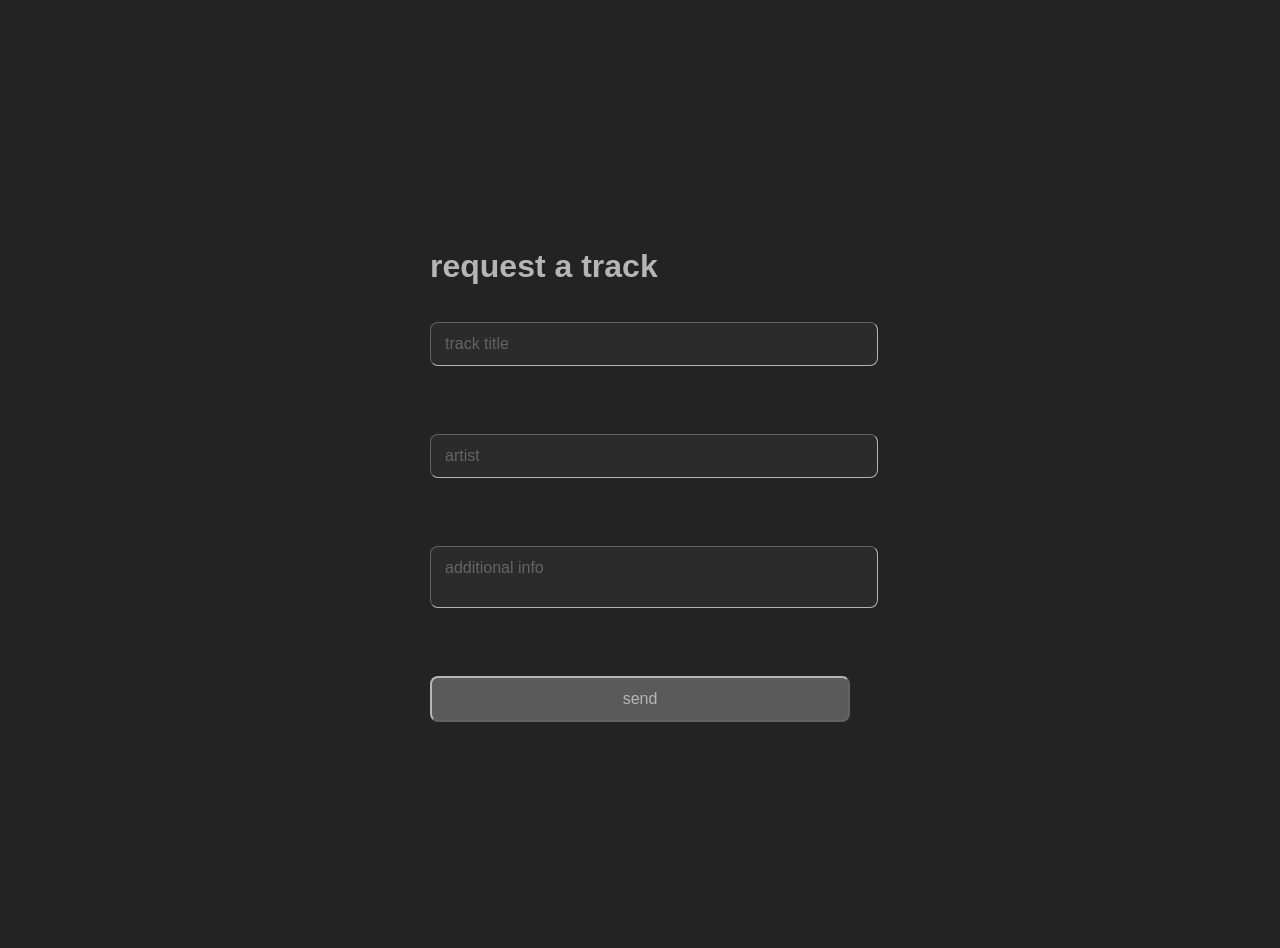
==== index.html @ 7612c914 "Update index.html" ====
<!DOCTYPE html>
<html>
    <head>
        <!-- head is for metadata-->
        <title>request a track</title>
        <link href="style.CSS" type="text/css" rel="stylesheet">
    </head>
    <body>

        
        <div class="page">
            <form action="https://formspree.io/f/mlgbygye" method="POST" class="request-form">
            <h1>request a track</h1>

            <!--label for="track title" class="label">track title</label-->
                <input type="text" name="track-title" class="input-field" placeholder="track title" required>
            <br>
            <br>
            <!--label for="artist" class="label">artist</label-->
                <input type="text" name="artist" class="input-field" placeholder="artist" required>
            <br>
            <br>
            <!--label for="additional info" class="label">additional info</label-->
                <!--div><input type="text" name="additional info" class="input-field" placeholder="additional info (remix, cover version, etc)"></div-->
                <textarea name="additional info" placeholder="additional info"></textarea>
            <br>
            <br>
            <button type="submit" value="send">send</button>
        </div>

        </form>
    </body>

</html>
---- style.CSS ----
body {
    background-color: #232323;
    font-family: Arial, Helvetica, sans-serif;
}

.page {
  min-height: 100vh;
  display: flex;
  justify-content: center;
  align-items: center;
  padding: 1rem; /* important for mobile */
}

.request-form {
    width: 100%;
    max-width: 420px; /* sweet spot for mobile + desktop */
    display: flex;
    flex-direction: column;
    gap: 1rem;
    padding: 1.5rem;
}

.request-form input,
.request-form textarea {
    color: #f3f3f3;
    width: 100%;
    font-size: 1rem;
    padding: 0.75rem;
    border-radius: 8px;
    font-family: Arial, Helvetica, sans-serif;
    background-color: #2b2b2b;
    border-color:#b5b5b5;
    border-width: 1.5px;

    padding-left: 14px;
}

h1 {
    /* text-align: center; */
    color: #b5b5b5;
    
}

.request-form button {
    color: #b5b5b5;
    background-color: #5a5a5a;
    border-color: #b5b5b5;
    width: 100%;
    font-size: 1rem;
    padding: 0.75rem;
    border-radius: 8px;
    font-family: Arial, Helvetica, sans-serif;
    
}

.request-form button:hover {
    color: #2b2b2b;
    background-color: #b5b5b5;
    border-style: inset;
    border-color: #000000
}

/*.input-field {
    background-color: #2b2b2b;
    border-color:#b5b5b5;
    border-width: 1.5px;
    color: #f3f3f3;
    padding-left: 15px;
    
}*/

.request-form input::placeholder{
    color: #646464;
} 

.request-form textarea::placeholder {
    color: #646464;
   
}

.request-form textarea {
    resize: none;
    border-style: inset;
    padding-top: 12px;
   
}

/*div {
    width: 400px;
    margin: auto;
}*/
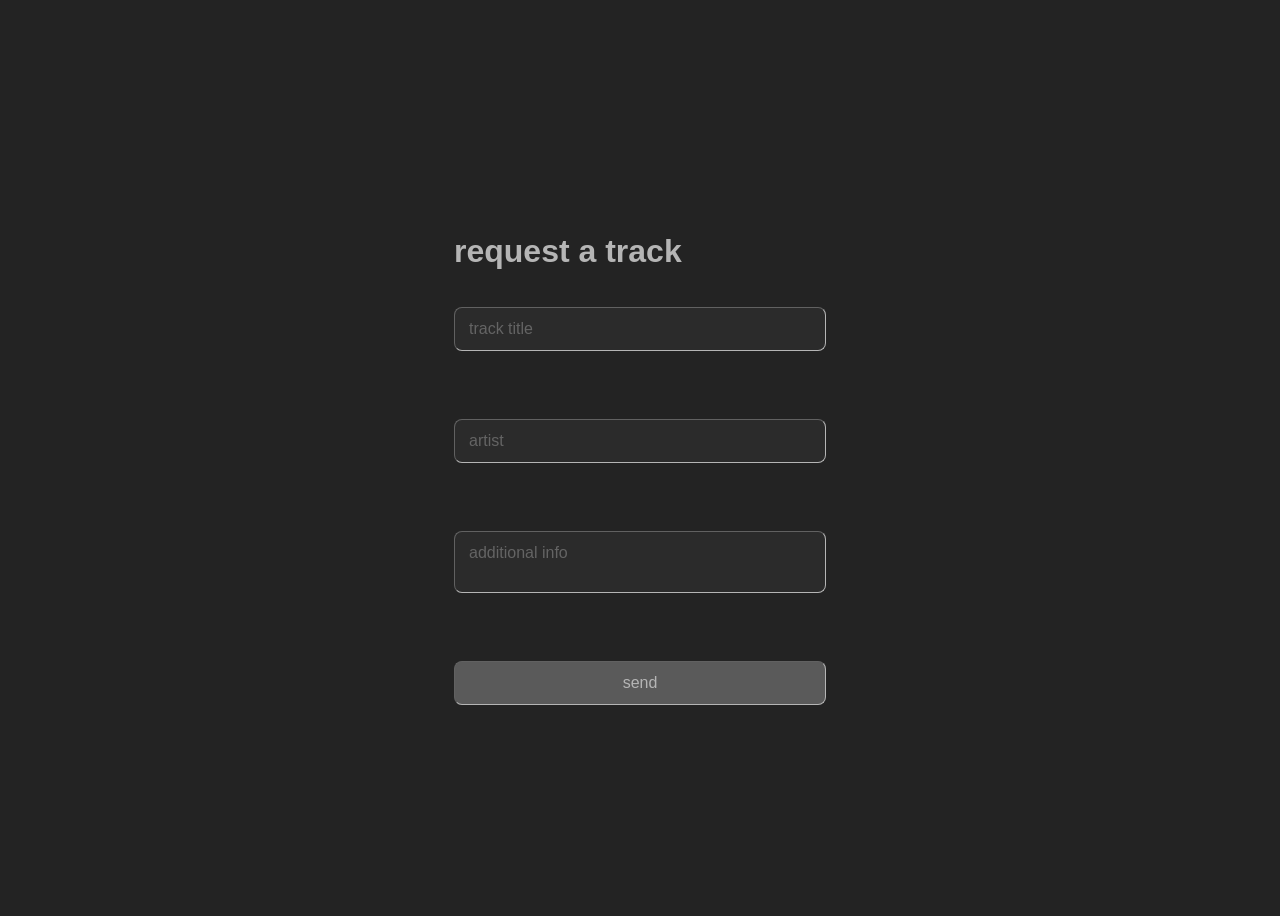
==== commit 0d01453c: "Update index.html" ====
--- a/index.html
+++ b/index.html
@@ -3,7 +3,8 @@
     <head>
         <!-- head is for metadata-->
         <title>request a track</title>
-        <link href="style.CSS" type="text/css" rel="stylesheet">
+        <link href="style.css" type="text/css" rel="stylesheet">
+        <meta name="viewport" content="width=device-width, initial-scale=1.0">
     </head>
     <body>
 
--- a/style.css
+++ b/style.css
@@ -0,0 +1,111 @@
+*,
+*::before,
+*::after {
+  box-sizing: border-box;
+
+}
+
+body {
+    background-color: #232323;
+    font-family: Arial, Helvetica, sans-serif;
+
+}
+
+.page {
+  min-height: 100vh;
+  display: flex;
+  justify-content: center;
+  align-items: center;
+  padding: 1rem; /* important for mobile */
+
+}
+
+.request-form {
+    width: 100%;
+    max-width: 420px; /* sweet spot for mobile + desktop */
+    display: flex;
+    flex-direction: column;
+    gap: 1rem;
+    padding: 1.5rem;
+
+}
+
+.request-form input,
+.request-form textarea {
+    color: #f3f3f3;
+    background-color: #2b2b2b;
+    width: 100%;
+    padding: 0.75rem;
+    padding-left: 14px;
+    font-family: Arial, Helvetica, sans-serif;
+    font-size: 1rem;
+
+}
+
+h1 {
+    /* text-align: center; */
+    color: #b5b5b5;
+    
+}
+
+.request-form input,
+.request-form textarea,
+.request-form button {
+    border: 1.5px;
+    border-color: #b5b5b5; 
+    border-style: inset;
+    border-radius: 8px;
+
+
+}
+
+.request-form button {
+    color: #b5b5b5;
+    background-color: #5a5a5a;
+    width: 100%;
+    margin: 0;
+    font-size: 1rem;
+    padding: 0.75rem;
+    font-family: Arial, Helvetica, sans-serif;
+    
+}
+
+.request-form button:hover {
+    color: #2b2b2b;
+    background-color: #b5b5b5;
+    border-style: outset;
+    border-color: #000000
+
+}
+
+
+.request-form input::placeholder{
+    color: #646464;
+
+} 
+
+.request-form textarea::placeholder {
+    color: #646464;
+   
+}
+
+.request-form textarea {
+    resize: none;
+    border-style: inset;
+    padding-top: 12px;
+   
+}
+
+/*div {
+    width: 400px;
+    margin: auto;
+}*/
+
+/*.input-field {
+    background-color: #2b2b2b;
+    border-color:#b5b5b5;
+    border-width: 1.5px;
+    color: #f3f3f3;
+    padding-left: 15px;
+    
+}*/
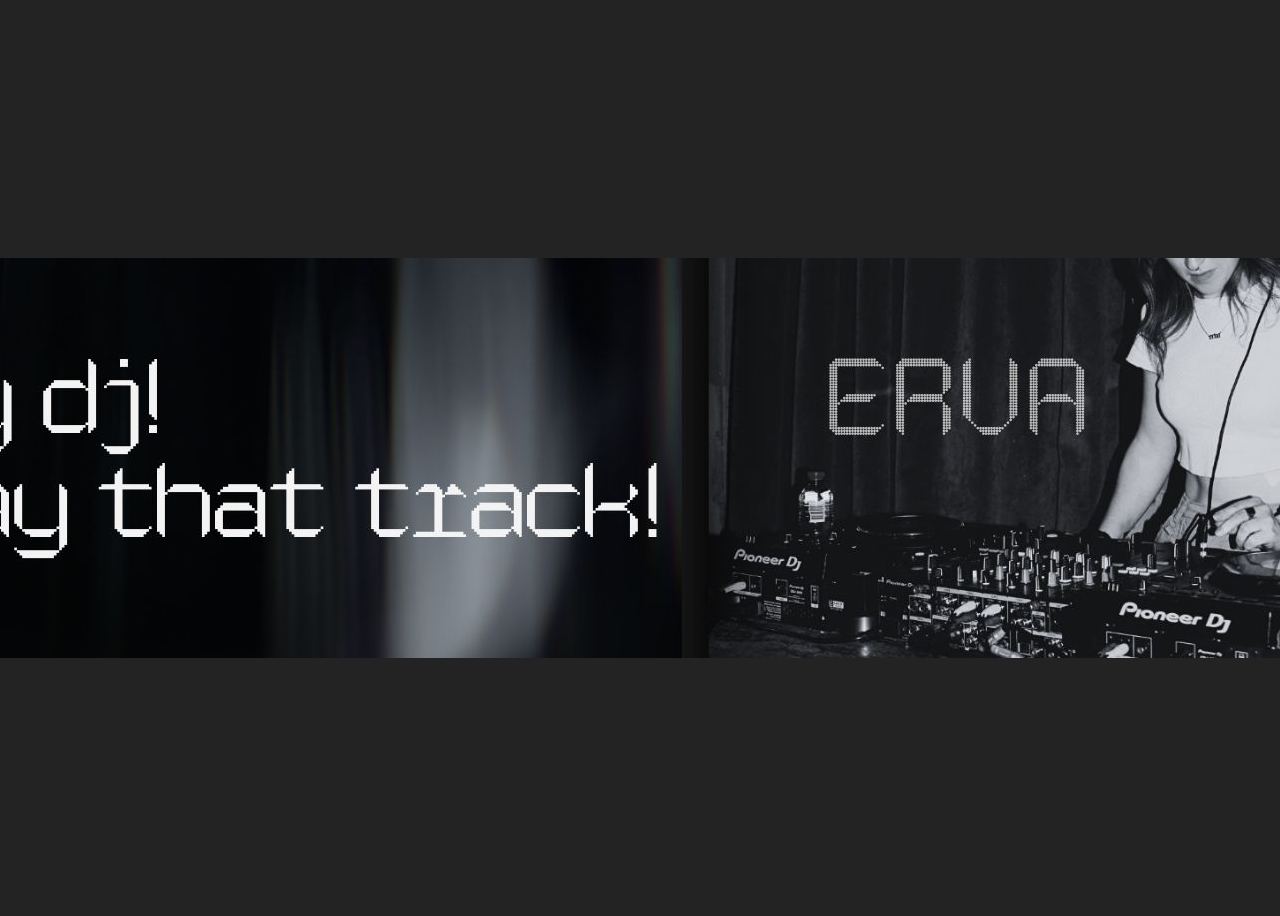
==== commit c01aba05: "Update index.html" ====
--- a/index.html
+++ b/index.html
@@ -10,6 +10,7 @@
 
         
         <div class="page">
+            <img src="trackreq.jpg">
             <form action="https://formspree.io/f/mlgbygye" method="POST" class="request-form">
             <h1>request a track</h1>
 
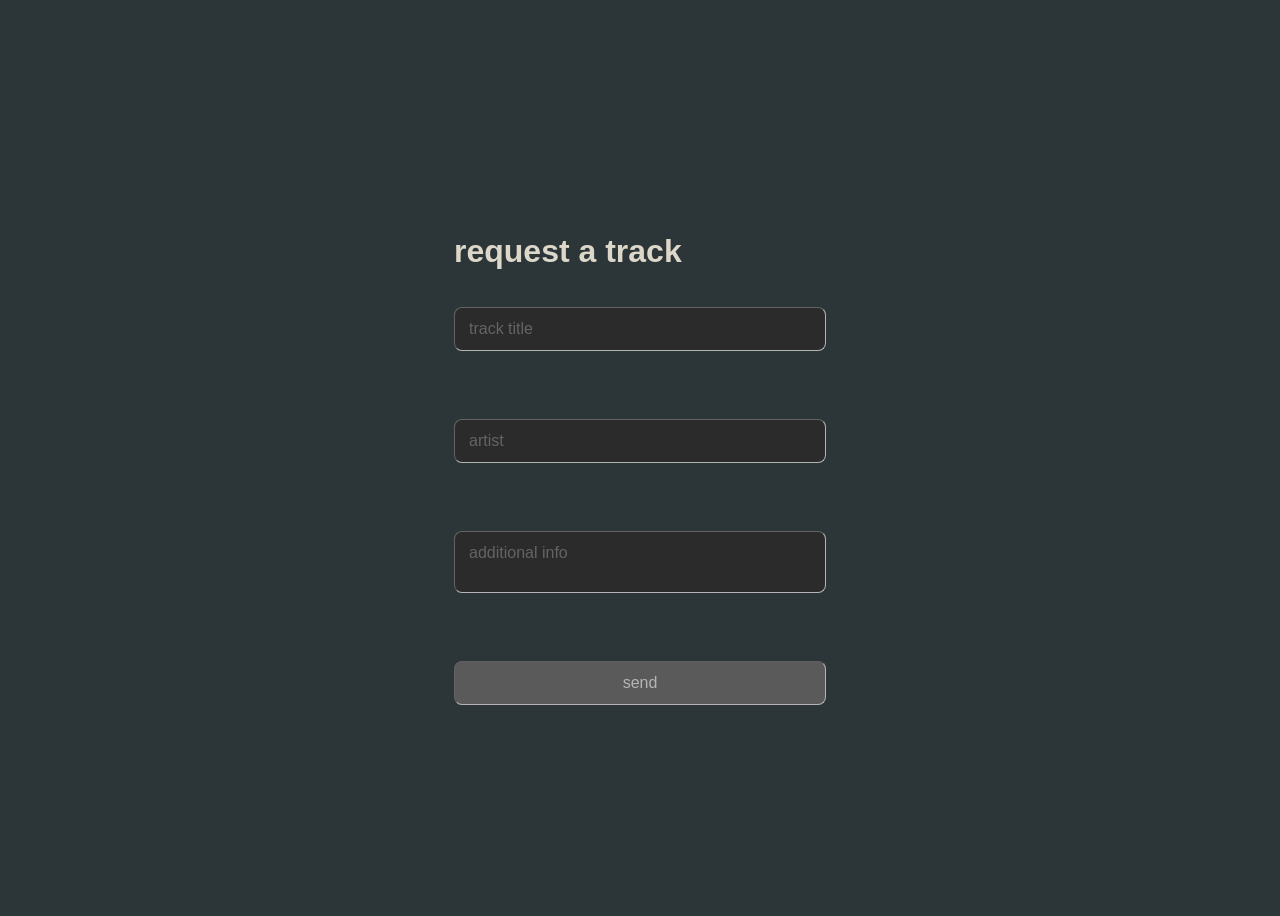
==== commit 129a9bb9: "Comment out image and label in index.html Comment out image and label elements in the form." ====
--- a/index.html
+++ b/index.html
@@ -10,7 +10,7 @@
 
         
         <div class="page">
-            <img src="trackreq.jpg">
+            <!--img src="trackreq.jpg"-->
             <form action="https://formspree.io/f/mlgbygye" method="POST" class="request-form">
             <h1>request a track</h1>
 
--- a/style.css
+++ b/style.css
@@ -6,7 +6,7 @@
 }
 
 body {
-    background-color: #232323;
+    background-color: #2C3639;
     font-family: Arial, Helvetica, sans-serif;
 
 }
@@ -32,7 +32,7 @@
 
 .request-form input,
 .request-form textarea {
-    color: #f3f3f3;
+    color: #DCD7C9;
     background-color: #2b2b2b;
     width: 100%;
     padding: 0.75rem;
@@ -44,7 +44,7 @@
 
 h1 {
     /* text-align: center; */
-    color: #b5b5b5;
+    color: #DCD7C9;
     
 }
 
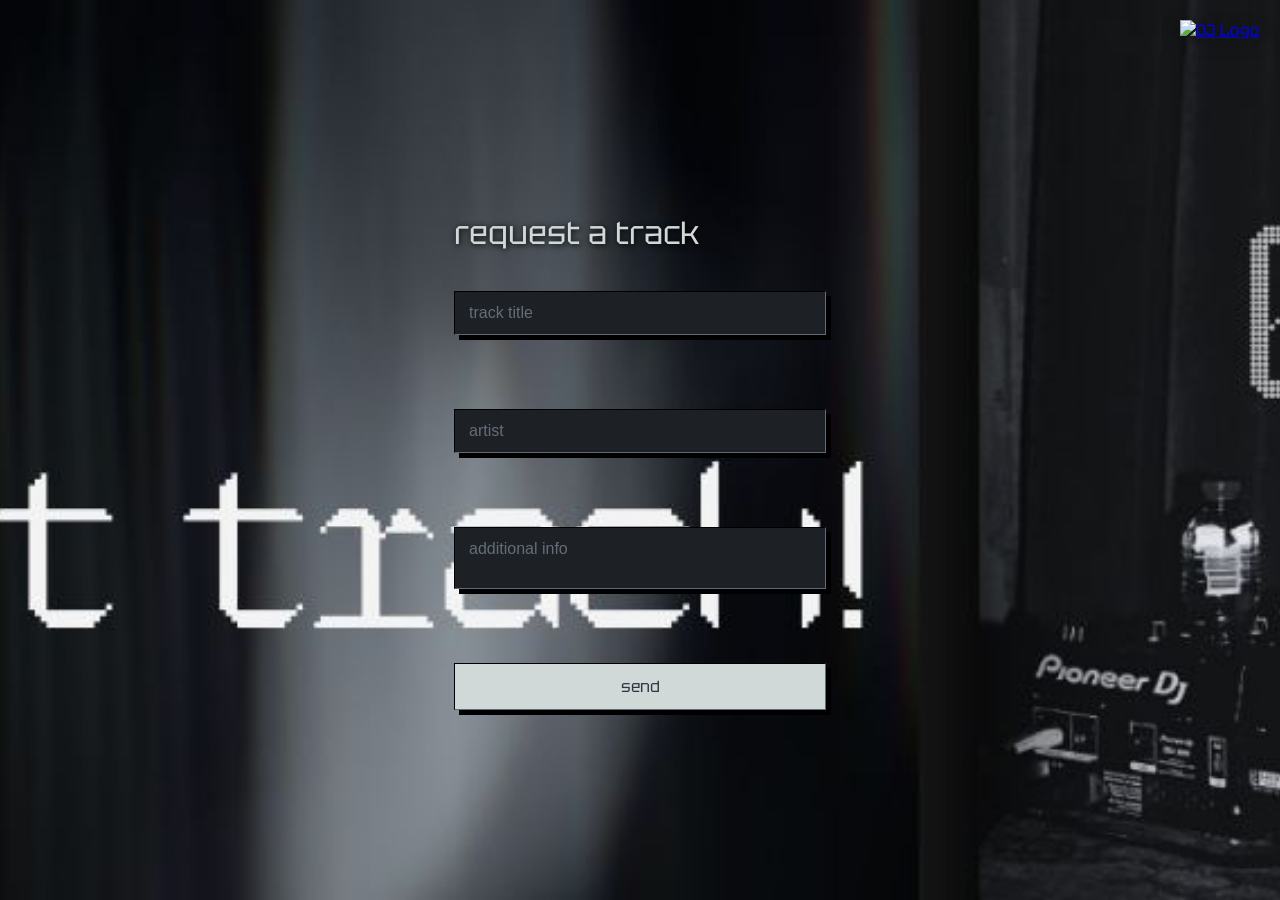
==== commit 077df28d: "Update title and add Google Fonts links" ====
--- a/index.html
+++ b/index.html
@@ -2,15 +2,22 @@
 <html>
     <head>
         <!-- head is for metadata-->
-        <title>request a track</title>
+        <title>erva | request a track</title>
         <link href="style.css" type="text/css" rel="stylesheet">
         <meta name="viewport" content="width=device-width, initial-scale=1.0">
+        <link rel="preconnect" href="https://fonts.googleapis.com">
+        <link rel="preconnect" href="https://fonts.gstatic.com" crossorigin>
+        <link href="https://fonts.googleapis.com/css2?family=Tektur:wght@400..900&display=swap" rel="stylesheet">
+
     </head>
     <body>
 
-        
+        <a href="https://linktr.ee/erva.wav" class="logo-link">
+            <img src="logo.png" alt="DJ Logo" class="logo">
+        </a>
+
         <div class="page">
-            <!--img src="trackreq.jpg"-->
+          
             <form action="https://formspree.io/f/mlgbygye" method="POST" class="request-form">
             <h1>request a track</h1>
 
@@ -34,3 +41,4 @@
     </body>
 
 </html>
+
--- a/style.css
+++ b/style.css
@@ -6,9 +6,15 @@
 }
 
 body {
-    background-color: #2C3639;
-    font-family: Arial, Helvetica, sans-serif;
+    font-family: "Tektur", sans-serif;
+    font-weight: normal;
+    background-color: #2E3740;
+    background-image: url(trackreq.jpg);
+    background-repeat: no-repeat;
+    background-size: cover;
+    background-position: center;
 
+    margin: 0;
 }
 
 .page {
@@ -20,6 +26,45 @@
 
 }
 
+
+/* LOGO STYLING */
+
+.logo-link {
+  position: fixed;
+  top: 1rem;
+  right: 1rem;
+  padding: 0.25rem;
+  z-index: 10;
+}
+
+.logo-link:hover .logo {
+  opacity: 0.85;
+}
+
+.logo {
+  width: 85px;
+  height: auto;
+  filter: drop-shadow(0 4px 8px rgba(0, 0, 0, 0.5));
+
+}
+
+@media (max-width: 480px) {
+  .logo {
+    width: 48px;
+  }
+}
+
+
+h1 {
+    /* text-align: center; */
+    color: #D0D9D8;
+    font-weight: normal;
+    text-shadow: 1px 1px 6px #000000;
+    
+}
+
+/* FORM SIZING & SPACING */
+
 .request-form {
     width: 100%;
     max-width: 420px; /* sweet spot for mobile + desktop */
@@ -30,10 +75,13 @@
 
 }
 
+
+/* FORM INPUT & TEXT AREA STYLING */
+
 .request-form input,
 .request-form textarea {
-    color: #DCD7C9;
-    background-color: #2b2b2b;
+    color: #D0D9D8;
+    background-color: #1D2025;
     width: 100%;
     padding: 0.75rem;
     padding-left: 14px;
@@ -42,51 +90,20 @@
 
 }
 
-h1 {
-    /* text-align: center; */
-    color: #DCD7C9;
-    
-}
-
-.request-form input,
-.request-form textarea,
-.request-form button {
-    border: 1.5px;
-    border-color: #b5b5b5; 
-    border-style: inset;
-    border-radius: 8px;
-
-
-}
-
-.request-form button {
-    color: #b5b5b5;
-    background-color: #5a5a5a;
-    width: 100%;
-    margin: 0;
-    font-size: 1rem;
-    padding: 0.75rem;
-    font-family: Arial, Helvetica, sans-serif;
-    
-}
-
-.request-form button:hover {
-    color: #2b2b2b;
-    background-color: #b5b5b5;
-    border-style: outset;
-    border-color: #000000
-
-}
-
-
-.request-form input::placeholder{
-    color: #646464;
+.request-form input::placeholder,
+.request-form textarea::placeholder {
+    color: #646e78;
 
 } 
 
-.request-form textarea::placeholder {
-    color: #646464;
-   
+.request-form input:focus,
+.request-form textarea:focus {
+
+    color: #1D2025;
+    background-color: #D0D9D8;
+    border-style: inset;
+    border: 1.5px;
+
 }
 
 .request-form textarea {
@@ -95,6 +112,50 @@
     padding-top: 12px;
    
 }
+
+
+/* FORM ELEMENT BORDERS */
+
+.request-form input,
+.request-form textarea,
+.request-form button {
+    border: 1.5px;
+    border-color: #1D2025; 
+    border-style: inset;
+    /*border-radius: 8px;*/
+    box-shadow: 5px 5px #000000;
+
+}
+
+
+/* BUTTON STYLING */
+
+.request-form button {
+    color: #2E3740;
+    background-color: #D0D9D8;
+    width: 100%;
+    margin: 0;
+    font-size: 1rem;
+    padding: 0.75rem;
+    font-family: "Tektur", sans-serif;
+    font-style: normal;
+    font-weight: normal;
+    
+}
+
+.request-form button:hover {
+    color: #D0D9D8;
+    background-color: #1D2025;
+    border-style: inset;
+    border-color: #D0D9D8
+
+}
+
+
+/*img {
+position: top left;
+
+}*/
 
 /*div {
     width: 400px;
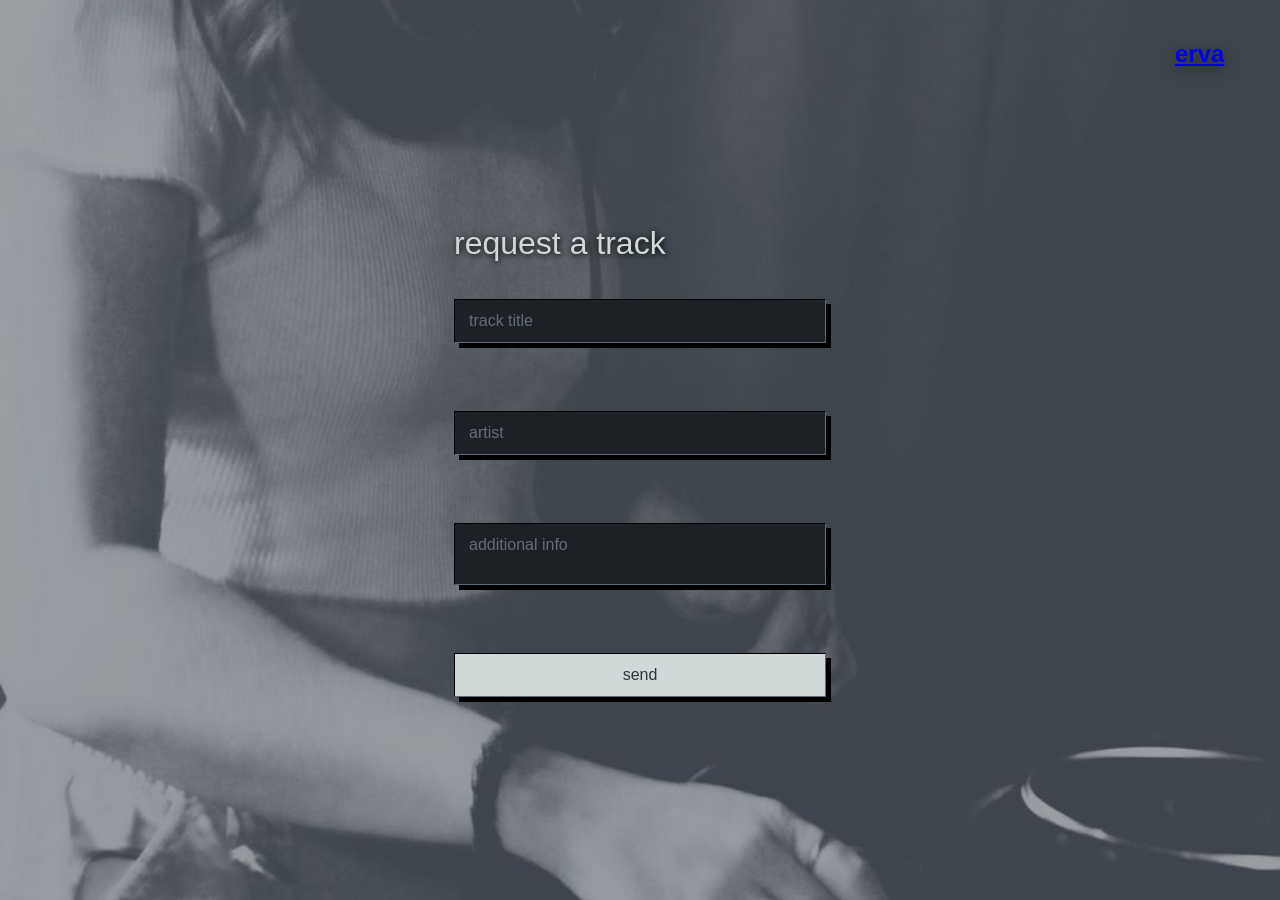
==== commit 85410213: "Update font link and modify logo display" ====
--- a/index.html
+++ b/index.html
@@ -7,13 +7,21 @@
         <meta name="viewport" content="width=device-width, initial-scale=1.0">
         <link rel="preconnect" href="https://fonts.googleapis.com">
         <link rel="preconnect" href="https://fonts.gstatic.com" crossorigin>
-        <link href="https://fonts.googleapis.com/css2?family=Tektur:wght@400..900&display=swap" rel="stylesheet">
-
+        <link href="https://fonts.googleapis.com/css2?family=Zalando+Sans+Expanded:ital,wght@0,200..900;1,200..900&family=Zalando+Sans+SemiExpanded:ital,wght@0,200..900;1,200..900&family=Zalando+Sans:ital,wght@0,200..900;1,200..900&display=swap" rel="stylesheet">
     </head>
     <body>
+        <!---div class="lines">
+            <div class="line"></div>
+            <div class="line"></div>
+            <div class="line"></div>
+            <div class="line"></div>
+            <div class="line"></div>
+            <div class="line"></div>
+        </div--->
 
         <a href="https://linktr.ee/erva.wav" class="logo-link">
-            <img src="logo.png" alt="DJ Logo" class="logo">
+            <!--img src="logo.png" alt="DJ Logo" class="logo"-->
+            <h2 class="logo">erva</h2>
         </a>
 
         <div class="page">
--- a/style.css
+++ b/style.css
@@ -50,7 +50,7 @@
 
 @media (max-width: 480px) {
   .logo {
-    width: 48px;
+    width: 85px;
   }
 }
 
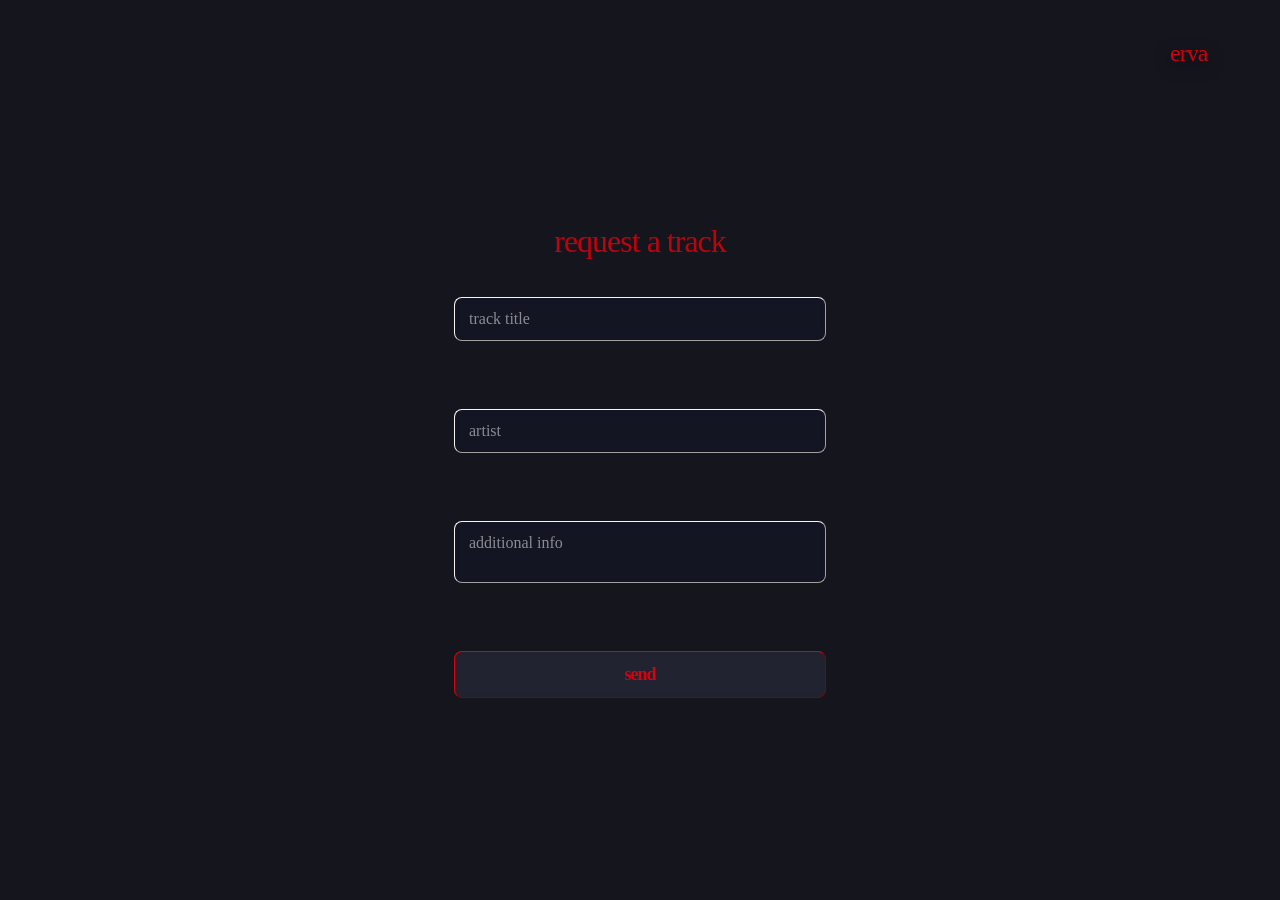
==== commit 3ba1ec67: "Add class to submit button in index.html" ====
--- a/index.html
+++ b/index.html
@@ -42,7 +42,7 @@
                 <textarea name="additional info" placeholder="additional info"></textarea>
             <br>
             <br>
-            <button type="submit" value="send">send</button>
+            <button type="submit" value="send" class="button">send</button>
         </div>
 
         </form>
--- a/style.css
+++ b/style.css
@@ -6,26 +6,189 @@
 }
 
 body {
-    font-family: "Tektur", sans-serif;
-    font-weight: normal;
-    background-color: #2E3740;
-    background-image: url(trackreq.jpg);
-    background-repeat: no-repeat;
-    background-size: cover;
-    background-position: center;
-
-    margin: 0;
-}
+  font-family: "Zalando Sans Expanded";
+  letter-spacing: -1px;
+
+  margin: 0;
+  min-height: 100vh;
+
+  background-color: #14151d;
+
+  /*display: table;
+  width: 100%;
+  height: 100%;
+  background-color: #171717;
+  color: #000;
+  line-height: 1.6;
+  position: relative;
+  overflow: hidden;*/
+    
+  /*background: linear-gradient(
+  120deg,
+  #111111,
+  #011117,
+  #021219,  
+  #04161c,
+  #0a2029,
+  #3e4b5d,
+  #0a2029,
+  #04161c,
+  #021219,
+  #011117,
+  #000000
+  );
+  background-size: 400% 400%;
+
+  animation: gradientDrift 40s ease infinite;
+  overflow: hidden; /* Prevent scrollbars from moving blobs */
+
+  /*background-image: url(ruido-98-CC9G3owaORQ-unsplash.jpg);
+  background-size: cover;*/
+
+}
+
+/*@keyframes gradientDrift {
+  0% {
+    background-position: 0% 50%;
+  }
+  50% {
+    background-position: 100% 50%;
+  }
+  100% {
+    background-position: 0% 50%;
+  }
+}*/
+
+/*.zalando-sans-expanded-<uniquifier> {
+  font-family: "Zalando Sans Expanded", sans-serif;
+  font-optical-sizing: auto;
+  font-weight: <weight>;
+  font-style: normal;
+}*/
+
+/*.lines {
+  position: absolute;
+  top: 0;
+  left: 0;
+  right: 0;
+  height: 100%;
+  margin: auto;
+  width: 90vw;
+}
+
+.line {
+  position: absolute;
+  width: 1px;
+  height: 100%;
+  top: 0;
+  left: 50%;
+  background: #1a1a1a1a;
+  overflow: hidden;
+}
+.line::after {
+  content: "";
+  display: block;
+  position: absolute;
+  height: 15vh;
+  width: 100%;
+  top: -50%;
+  left: 0;
+  background: linear-gradient(to bottom, rgba(255, 255, 255, 0) 0%, #ffffff 75%, #ffffff 100%);
+  -webkit-animation: drop 7s 0s infinite;
+          animation: drop 7s 0s infinite;
+  -webkit-animation-fill-mode: forwards;
+          animation-fill-mode: forwards;
+  -webkit-animation-timing-function: cubic-bezier(0.4, 0.26, 0, 0.97);
+          animation-timing-function: cubic-bezier(0.4, 0.26, 0, 0.97);
+}
+.line:nth-child(1) {
+  margin-left: -20%;
+}
+.line:nth-child(1)::after {
+  -webkit-animation-delay: 2s;
+          animation-delay: 2s;
+}
+.line:nth-child(3) {
+  margin-left: 20%;
+}
+.line:nth-child(3)::after {
+  -webkit-animation-delay: 2.5s;
+          animation-delay: 2.5s;
+}
+
+.line:nth-child(4) {
+  margin-left: -10%;
+}
+.line:nth-child(4)::after {
+  -webkit-animation-delay: 3s;
+          animation-delay: 3s;
+}
+
+.line:nth-child(5) {
+  margin-left: 10%;
+}
+
+.line:nth-child(5)::after {
+  -webkit-animation-delay: 3.2s;
+          animation-delay: 3.2s;
+}
+
+
+.line:nth-child(6)::after {
+  -webkit-animation-delay: 3.5s;
+          animation-delay: 3.5s;
+}
+
+@-webkit-keyframes drop {
+  0% {
+    top: -50%;
+  }
+  100% {
+    top: 110%;
+  }
+}
+
+@keyframes drop {
+  0% {
+    top: -50%;
+  }
+  100% {
+    top: 110%;
+  }
+}*/
 
 .page {
   min-height: 100vh;
   display: flex;
+  flex-direction: column;
   justify-content: center;
   align-items: center;
+  text-align: center;
   padding: 1rem; /* important for mobile */
 
 }
 
+h1 {
+    color: #da010c;
+    opacity: 85%;
+    font-weight: 500;
+    /*font-style: italic;*/
+    /*text-shadow: 1px 1px 6px #000000;*/
+    /*text-transform: uppercase;*/
+    
+}
+
+p {
+    color: #f6f4f1;
+    opacity: 85%;
+    font-weight: 500;
+    letter-spacing: -0.3px;
+    margin: 0.25rem 0;
+}
+
+h2 {
+  font-weight: 500;  
+}
 
 /* LOGO STYLING */
 
@@ -35,6 +198,10 @@
   right: 1rem;
   padding: 0.25rem;
   z-index: 10;
+  text-decoration: none;
+  color: #d3000b;
+  /*font-style: italic;*/
+
 }
 
 .logo-link:hover .logo {
@@ -42,7 +209,7 @@
 }
 
 .logo {
-  width: 85px;
+  width: 90px;
   height: auto;
   filter: drop-shadow(0 4px 8px rgba(0, 0, 0, 0.5));
 
@@ -54,14 +221,10 @@
   }
 }
 
-
-h1 {
-    /* text-align: center; */
-    color: #D0D9D8;
-    font-weight: normal;
-    text-shadow: 1px 1px 6px #000000;
-    
-}
+.link {
+    color: #f6f4f1
+}
+
 
 /* FORM SIZING & SPACING */
 
@@ -72,6 +235,7 @@
     flex-direction: column;
     gap: 1rem;
     padding: 1.5rem;
+    text-align: center;
 
 }
 
@@ -80,23 +244,26 @@
 
 .request-form input,
 .request-form textarea {
-    color: #D0D9D8;
-    background-color: #1D2025;
+    color: #fcfcfc;
+    /*background-color: #1D2025;*/
+    /*font-family: Arial, Helvetica, sans-serif;*/
+    font-family: "Zalando Sans SemiExpanded";
+    font-weight: 400;
+    /*font-style: italic;*/
     width: 100%;
     padding: 0.75rem;
     padding-left: 14px;
-    font-family: Arial, Helvetica, sans-serif;
     font-size: 1rem;
 
 }
 
 .request-form input::placeholder,
 .request-form textarea::placeholder {
-    color: #646e78;
+    color: #e4e4e493;
 
 } 
 
-.request-form input:focus,
+/*.request-form input:focus,
 .request-form textarea:focus {
 
     color: #1D2025;
@@ -104,11 +271,10 @@
     border-style: inset;
     border: 1.5px;
 
-}
+}*/
 
 .request-form textarea {
     resize: none;
-    border-style: inset;
     padding-top: 12px;
    
 }
@@ -117,39 +283,82 @@
 /* FORM ELEMENT BORDERS */
 
 .request-form input,
-.request-form textarea,
-.request-form button {
+.request-form textarea {
     border: 1.5px;
-    border-color: #1D2025; 
+    border-radius: 8px;
+
+    backdrop-filter: blur(3px) saturate(180%);
+    -webkit-backdrop-filter: blur(3px) saturate(180%);
+    background-color: #d3d3d300;
+    border: 1px outset #f6f4f1;
+
+    /*box-shadow: 5px 5px #000000;*/
+
+}
+
+/*.request-form input :active,
+.request-form textarea :active,
+.request-form button :active {
+  color: #d3d3d3;
+  border-color: #d3d3d3
+
+}*/
+
+/* BUTTON STYLING */
+
+button {
+  width: 100%;
+  padding: .75rem 1.5rem;
+  display: block;
+
+}
+
+.button{
+    display: inline-block;
+    width: auto;
+    font-size: 1rem;
+    padding: .75rem 2.1rem;
+    letter-spacing: -0.3px;
+}
+
+button,
+.button {
+    color: #da010c;
+    background-color: #f6f4f110;
+    display: inline-block;
+    margin: 0;
+    border: 1.5px; 
+    border-style: outset; 
+    border-color: #da010c;
+    border-radius: 8px;
+
+    /*font & text*/
+    font-size: 1rem;
+    /*padding: 0.75rem;*/
+    font-family: "Zalando Sans Expanded";
+    font-weight: 600;
+    font-size: large;
+    letter-spacing: -1px; 
+    text-decoration: none;
+    text-align: center;
+    
+    backdrop-filter: blur(3px) saturate(180%);
+    -webkit-backdrop-filter: blur(3px) saturate(180%);
+
+}
+
+button:hover,
+.button:hover {
+    color: #f6f4f1;
+    background-color: #da010c;
     border-style: inset;
-    /*border-radius: 8px;*/
-    box-shadow: 5px 5px #000000;
-
-}
-
-
-/* BUTTON STYLING */
-
-.request-form button {
-    color: #2E3740;
-    background-color: #D0D9D8;
-    width: 100%;
-    margin: 0;
-    font-size: 1rem;
-    padding: 0.75rem;
-    font-family: "Tektur", sans-serif;
-    font-style: normal;
-    font-weight: normal;
-    
-}
-
-.request-form button:hover {
-    color: #D0D9D8;
-    background-color: #1D2025;
-    border-style: inset;
-    border-color: #D0D9D8
-
-}
+    border-color: #2b2b2c;
+    text-decoration: none;
+
+}
+
+
+
 
 
 /*img {
